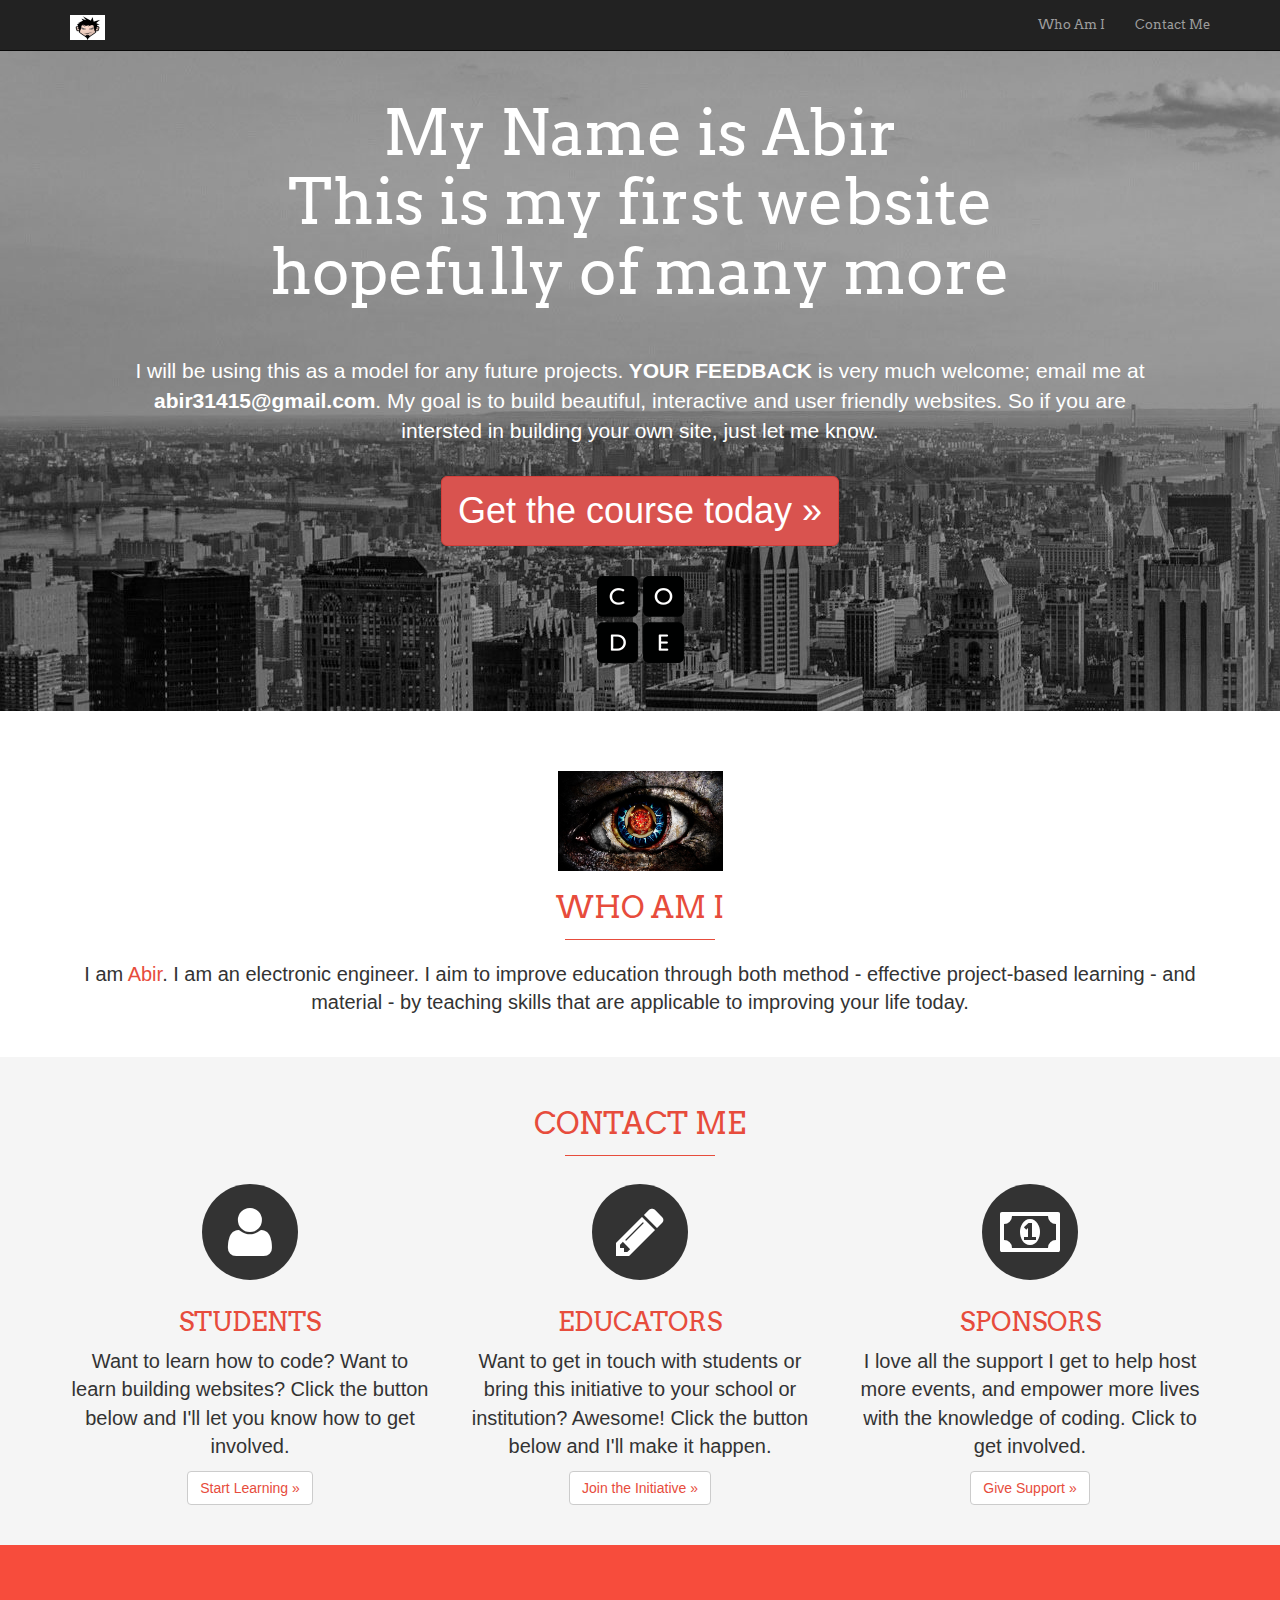
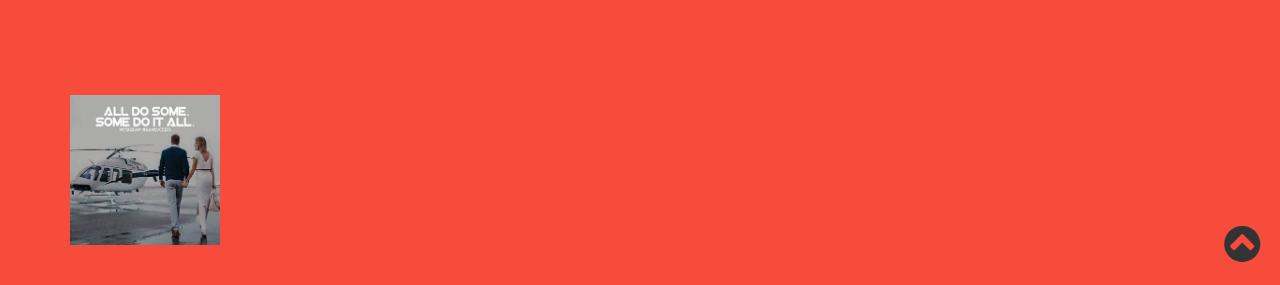
==== index.html @ b284c43d "Monetized" ====
<!DOCTYPE html>
<html lang="en">
  <head>
    <meta charset="utf-8">
    <meta http-equiv="X-UA-Compatible" content="IE=edge">
    <meta name="viewport" content="width=device-width, initial-scale=1">
    <!-- The above 3 meta tags *must* come first in the head; any other head content must come *after* these tags -->
    <meta name="description" content="">
    <meta name="author" content="">
    <link rel="icon" href="../../favicon.ico">

    <title>Abir</title>

    <!-- This is our Google Avro Font and Font AWesome-->
    <link href="https://fonts.googleapis.com/css?family=Arvo" rel="stylesheet">
    <link rel="stylesheet" href="fonts/font-awesome/css/font-awesome.min.css">



    <!-- Bootstrap core CSS -->
    <link href="css/bootstrap.min.css" rel="stylesheet">

    <!-- IE10 viewport hack for Surface/desktop Windows 8 bug -->
    <link href="../../assets/css/ie10-viewport-bug-workaround.css" rel="stylesheet">

    <!-- Custom styles for this template -->
    <link href="css/custom.css" rel="stylesheet">

    <!-- Just for debugging purposes. Don't actually copy these 2 lines! -->
    <!--[if lt IE 9]><script src="../../assets/js/ie8-responsive-file-warning.js"></script><![endif]-->
    <script src="../../assets/js/ie-emulation-modes-warning.js"></script>

    <!-- HTML5 shim and Respond.js for IE8 support of HTML5 elements and media queries -->
    <!--[if lt IE 9]>
      <script src="https://oss.maxcdn.com/html5shiv/3.7.3/html5shiv.min.js"></script>
      <script src="https://oss.maxcdn.com/respond/1.4.2/respond.min.js"></script>
    <![endif]-->
  </head>

  <body data-spy="scroll" data-target=".navbar-collapse" data-offset="50">

     <nav class="navbar navbar-inverse navbar-fixed-top">
      <div class="container">
        <div class="navbar-header">
          <button type="button" class="navbar-toggle collapsed" data-toggle="collapse" data-target="#navbar" aria-expanded="false" aria-controls="navbar">
            <span class="sr-only">Toggle navigation</span>
            <span class="icon-bar"></span>
            <span class="icon-bar"></span>
            <span class="icon-bar"></span>
          </button>
        
          <a class="navbar-brand" href="#jumbotron"><img src="images/abir_top.jpg" title="Abir" alt="Abir"></a>
        </div>
        <div id="navbar" class="collapse navbar-collapse">

          <ul class="nav navbar-nav navbar-right">
            <li type="square"><a href="#who-we-are">Who Am I</a></li>
            <li><a href="#get-involved">Contact Me</a></li>
          </ul>
        </div><!--/.nav-collapse -->
      </div>
    </nav>

    <!-- Main jumbotron for a primary marketing message or call to action -->
    <div id="jumbotron" class="jumbotron">
      <div class="container">
         <h1>My Name is Abir <br>This is my first website<br> hopefully of many more</h1>
        <p>I will be using this as a model for any future projects.<strong> YOUR FEEDBACK</strong> is very much welcome; email me at <strong>abir31415@gmail.com</strong>. My goal is to build beautiful, interactive and user friendly websites. So if you are intersted in building your own site, just let me know.</p>
        <p><a class="btn btn-danger btn-lg" href="https://gumroad.com/l/BWFWIAW">Get the course today &raquo;</a></p>
        <img src="images/code.png" title="code.org logo" alt="code.org">
        <!-- Modal -->
       
      </div>
    </div>

    <div id="who-we-are">
      <div class="container homepage">
        <img src="images/HDR.jpeg" title="Who Am I"  alt="Who Am I">
        <h2>Who Am I</h2>
        <hr>
        <p>
          I am <a href="http://www.abir.gq/">Abir</a>. I am an electronic engineer. I aim to improve education through both method - effective project-based learning - and material - by teaching skills that are applicable to improving your life today.
        </p>
      </div>
    </div>

    <div id="get-involved">
      <div class="container homepage">
      <h2>Contact Me</h2>
      <hr>
        <!-- Example row of columns -->
        <div class="row">
          <div class="col-md-4">
          <span class="fa-stack fa-4x">
            <i class="fa fa-circle fa-stack-2x"></i>
            <i class="fa fa-user fa-stack-1x fa-inverse"></i>
          </span>
            <h3>Students</h3>
              <p>Want to learn how to code? Want to learn building websites? Click the button below and I'll let you know how to get involved. </p>
            <p><a class="btn btn-default" href="https://goo.gl/forms/mWuSCpGpUOVzZMjb2" target="_blank" role="button">Start Learning &raquo;</a></p>
          </div>
          <div class="col-md-4">
          <span class="fa-stack fa-4x">
            <i class="fa fa-circle fa-stack-2x"></i>
            <i class="fa fa-pencil fa-stack-1x fa-inverse"></i>
          </span>
            <h3>Educators</h3>
            <p>Want to get in touch with students or bring this initiative to your school or institution? Awesome! Click the button below and I'll make it happen. </p>

            <!-- absolute link -->
            <p><a class="btn btn-default" href="https://goo.gl/forms/mWuSCpGpUOVzZMjb2" target="_blank" role="button">Join the Initiative &raquo;</a></p>
         </div>
          <div class="col-md-4">
          <span class="fa-stack fa-4x">
            <i class="fa fa-circle fa-stack-2x"></i>
            <i class="fa fa-money fa-stack-1x fa-inverse"></i>
          </span>
            <h3>Sponsors</h3>
            <p>I love all the support I get to help host more events, and empower more lives with the knowledge of coding. Click to get involved.</p>
            <p><a class="btn btn-default" href="https://goo.gl/forms/O2PnPcdfahgrrRp52" target="_blank" role="button">Give Support &raquo;</a></p>
          </div>
        </div>
        </div> <!-- /container -->
      </div>

      
      <footer>
        <div class="container">
        <p>
          <img src="images/sccss.jpg" title="Abir" alt="Abir">
        </p>
        </div>
        <div id="back-to-top">
          <a href="#jumbotron"><i class="fa fa-3x fa-chevron-circle-up" aria-hidden="true"></i>
          </a>
        </div>
      </footer>


    


    <!-- Bootstrap core JavaScript
    ================================================== -->
    <!-- Placed at the end of the document so the pages load faster -->
    <script src="https://ajax.googleapis.com/ajax/libs/jquery/1.12.4/jquery.min.js"></script>
    <script>window.jQuery || document.write('<script src="../../assets/js/vendor/jquery.min.js"><\/script>')</script>
    <script src="js/bootstrap.min.js"></script>
    <script src="js/smoothscroll.js" ></script>
    <!-- IE10 viewport hack for Surface/desktop Windows 8 bug -->
    <script src="../../assets/js/ie10-viewport-bug-workaround.js"></script>
  </body>
</html>
---- css/custom.css ----
/* Move down content because we have a fixed navbar that is 50px tall */
body {
  padding-top: 50px;
  }

ul.nav, .jumbotron h1 {
	font-family: 'Arvo', courier, serif;
}

ul.nav {
	font-size: 13px;
}

footer {
	background-color: #f74c3c;
	padding-top: 150px;
	padding-bottom: 30px;
	position: relative;
}

a.navbar-brand img {
	height: 35px;
	width: 35px;
	padding-bottom: 10px;
	margin-top: 0px;

}

#get-involved {
	background-color: #f5f5f5;
}

#back-to-top {
	position: absolute;
	bottom: 20px;
	right: 20px;
}

#back-to-top a {
	color: #333;
}
.jumbotron {
	text-align: center;
	background-image: url('../images/hero_image.jpg');
	color: white;
}

.modal-content iframe {
	margin-bottom: 12px;
	margin-top: 18px;
}

.modal-content button.close {
	position: absolute;
    top: 5px;
    right: 5px;
    font-size: 28px;
    width: 40px;
    opacity: 1;
    background-color: white;
    border-radius: 24px;
    -webkit-border-radius: 24px;
    -moz-border-radius: 24px;
}
.jumbotron h1 {
	margin-top: 0px;
	margin-bottom: 50px;
}

.jumbotron p {
	margin-bottom: 30px;
	font-weight: 100;
	padding: 0 50px;
}

/* Centering the video is turned off due to mobile site  */
.modal-dialog {
    position: absolute;
    left: 50%;
    margin-left: -300px;
    top: 50%;
    margin-top: -176px;
}
.btn-lg {
	font-size: 36px;
}
.homepage {
	text-align: center;
	padding-bottom: 30px;
	padding-top: 30px;
}

.homepage h2, .homepage h3 {
	color: #e74c3c;
    font-family: 'Arvo', courier, serif;
    text-transform: uppercase;
}
.homepage h2 {
	      font-size: 30px;
}
.homepage h3 {
		font-size: 26px;	
}
.homepage p {
	font-weight: 300;
    font-size: 20px;
}
.homepage a {
	color: #e74c3c;
}
.homepage a:hover {
	color: #e74c3c;
	text-decoration: none;
	opacity: 0.7;
}
.homepage hr {
	border-color: #e74c3c;
    width: 150px;
    margin-top: 15px;
}

#who-we-are .homepage img {
    width: 165px;
    height: 100px;
}

footer .container img {
	height: 150px;
	width: 150px;
}

/*Responsive resolutions */
@media (max-width: 1199px) {
	.jumbotron h1 {
		font-size: 56px;
		margin-bottom: 30px;
	}
 }

 @media (max-width: 991px) {
	.jumbotron h1 {
		font-size: 45px;
	}
	.jumbotron p {
		padding: 0px 10px;
	}
	#get-involved .col-md-4 {
		padding-top: 20px;
		padding-bottom: 20px;
	}

 }


 @media (max-width: 765px) {
	.jumbotron h1 {
		font-size: 24px;
	}
	.jumbotron p, {
		padding: 0px;
		font-size: 15px;
	}
	.btn-lg {
		font-size: 15px;
	}
	#get-involved .col-md-4 {
		padding-top: 20px;
		padding-bottom: 20px;
	}
	#who-we-are p, #get-involved p {
		font-size: 15px;
	}
	footer img {
		width: 80%;
	}

	.modal-dialog {
    position: relative;
    margin-left: -150px;
    margin-top: 200px;
    
}

	.modal-content {
		
		width: 315px;
		height: 195px;
	}

	.modal-content iframe {
		width :280px;
		height: 157px;
 }
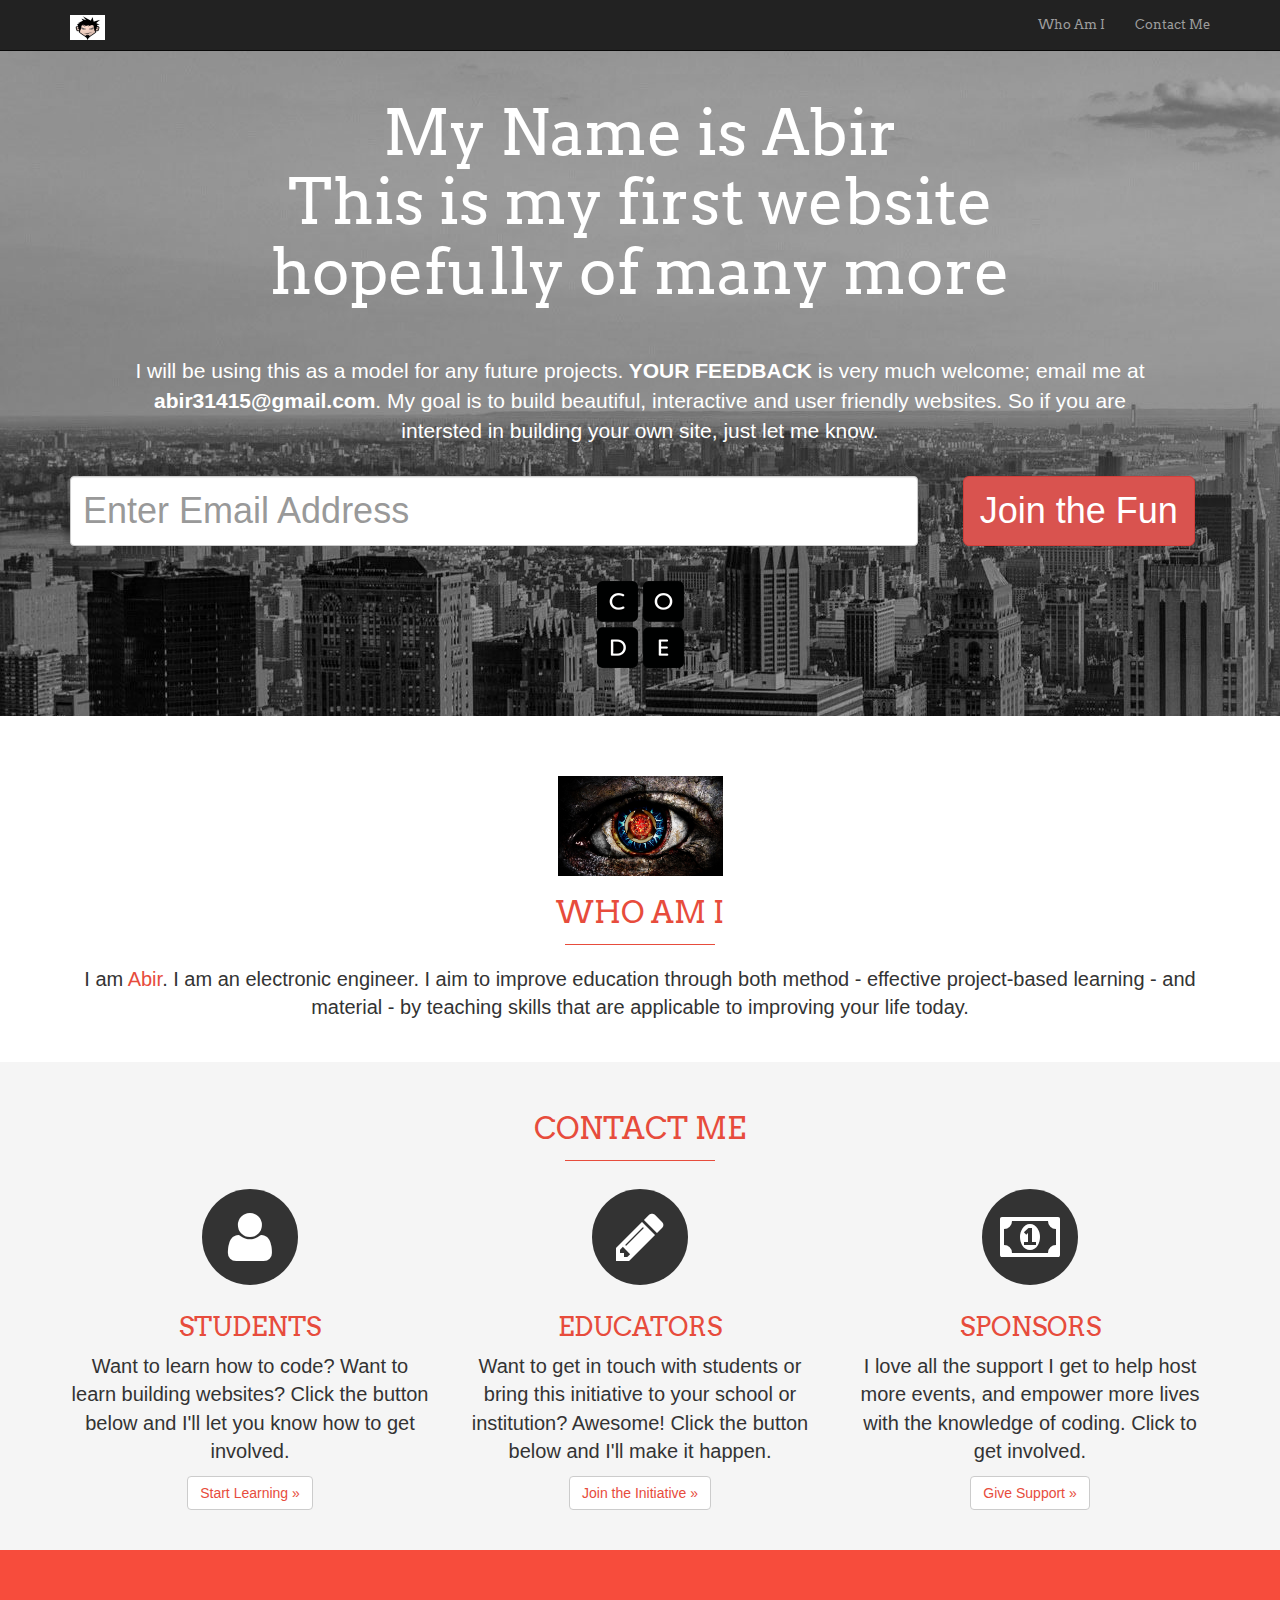
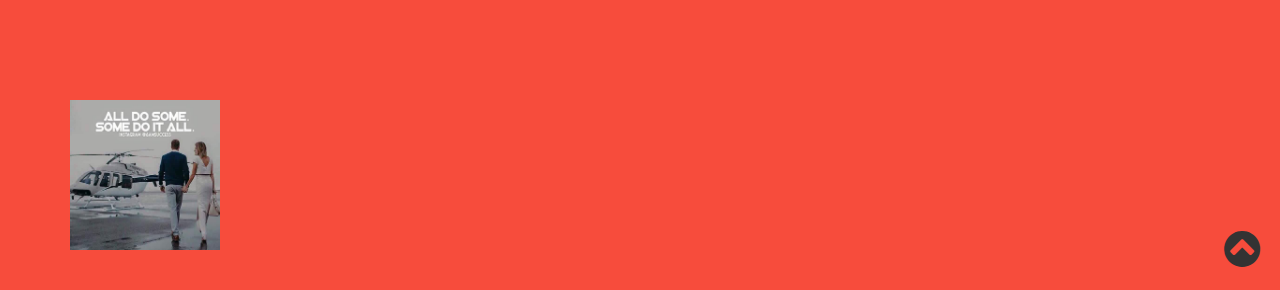
==== commit 15905915: "mailchimp" ====
--- a/index.html
+++ b/index.html
@@ -9,6 +9,8 @@
     <meta name="description" content="">
     <meta name="author" content="">
     <link rel="icon" href="../../favicon.ico">
+
+    <meta name="google-site-verification" content="NSh1_C37D5Iz4lZPHSDsD9Z-c2O6zew4SUrDJ_tKfao" />
 
     <title>Abir</title>
 
@@ -67,7 +69,33 @@
       <div class="container">
          <h1>My Name is Abir <br>This is my first website<br> hopefully of many more</h1>
         <p>I will be using this as a model for any future projects.<strong> YOUR FEEDBACK</strong> is very much welcome; email me at <strong>abir31415@gmail.com</strong>. My goal is to build beautiful, interactive and user friendly websites. So if you are intersted in building your own site, just let me know.</p>
-        <p><a class="btn btn-danger btn-lg" href="https://gumroad.com/l/BWFWIAW">Get the course today &raquo;</a></p>
+
+      <!-- Begin MailChimp Signup Form -->
+      <div id="mc_embed_signup" class="row">
+
+        <div class="col-sm-9">
+          <form action="//abir.us14.list-manage.com/subscribe/post?u=2c3a47e2481d51e8539e41ee2&amp;id=8be80829ed" method="post" id="mc-embedded-subscribe-form" name="mc-embedded-subscribe-form" class="validate" target="_blank" role="form" novalidate>
+                        
+          <div class="mc-field-group form-group">
+            <input type="email" value="" name="EMAIL" class="required email form-control" id="mce-EMAIL" placeholder="Enter Email Address">
+          </div>
+        </div>
+
+        <div class="col-sm-3">
+          <div id="mce-responses" class="clear">
+            <div class="response" id="mce-error-response" style="display:none"></div>
+            <div class="response" id="mce-success-response" style="display:none"></div>
+          </div>    <!-- real people should not fill this in and expect good things - do not remove this or risk form bot signups-->
+            <div style="position: absolute; left: -5000px;" aria-hidden="true"><input type="text" name="b_2c3a47e2481d51e8539e41ee2_8be80829ed" tabindex="-1" value=""></div>
+            <div class="clear"><input type="submit" value="Join the Fun" name="subscribe" id="mc-embedded-subscribe" class="btn btn-danger btn-lg"></div>
+            </div>
+           </div>
+          </form>
+        </div>
+        <!--End mc_embed_signup-->
+
+        <br>
+
         <img src="images/code.png" title="code.org logo" alt="code.org">
         <!-- Modal -->
        
--- a/css/custom.css
+++ b/css/custom.css
@@ -71,6 +71,11 @@
 	margin-bottom: 30px;
 	font-weight: 100;
 	padding: 0 50px;
+}
+
+.jumbotron .form-control {
+	height: 70px;
+	font-size: 36px;
 }
 
 /* Centering the video is turned off due to mobile site  */
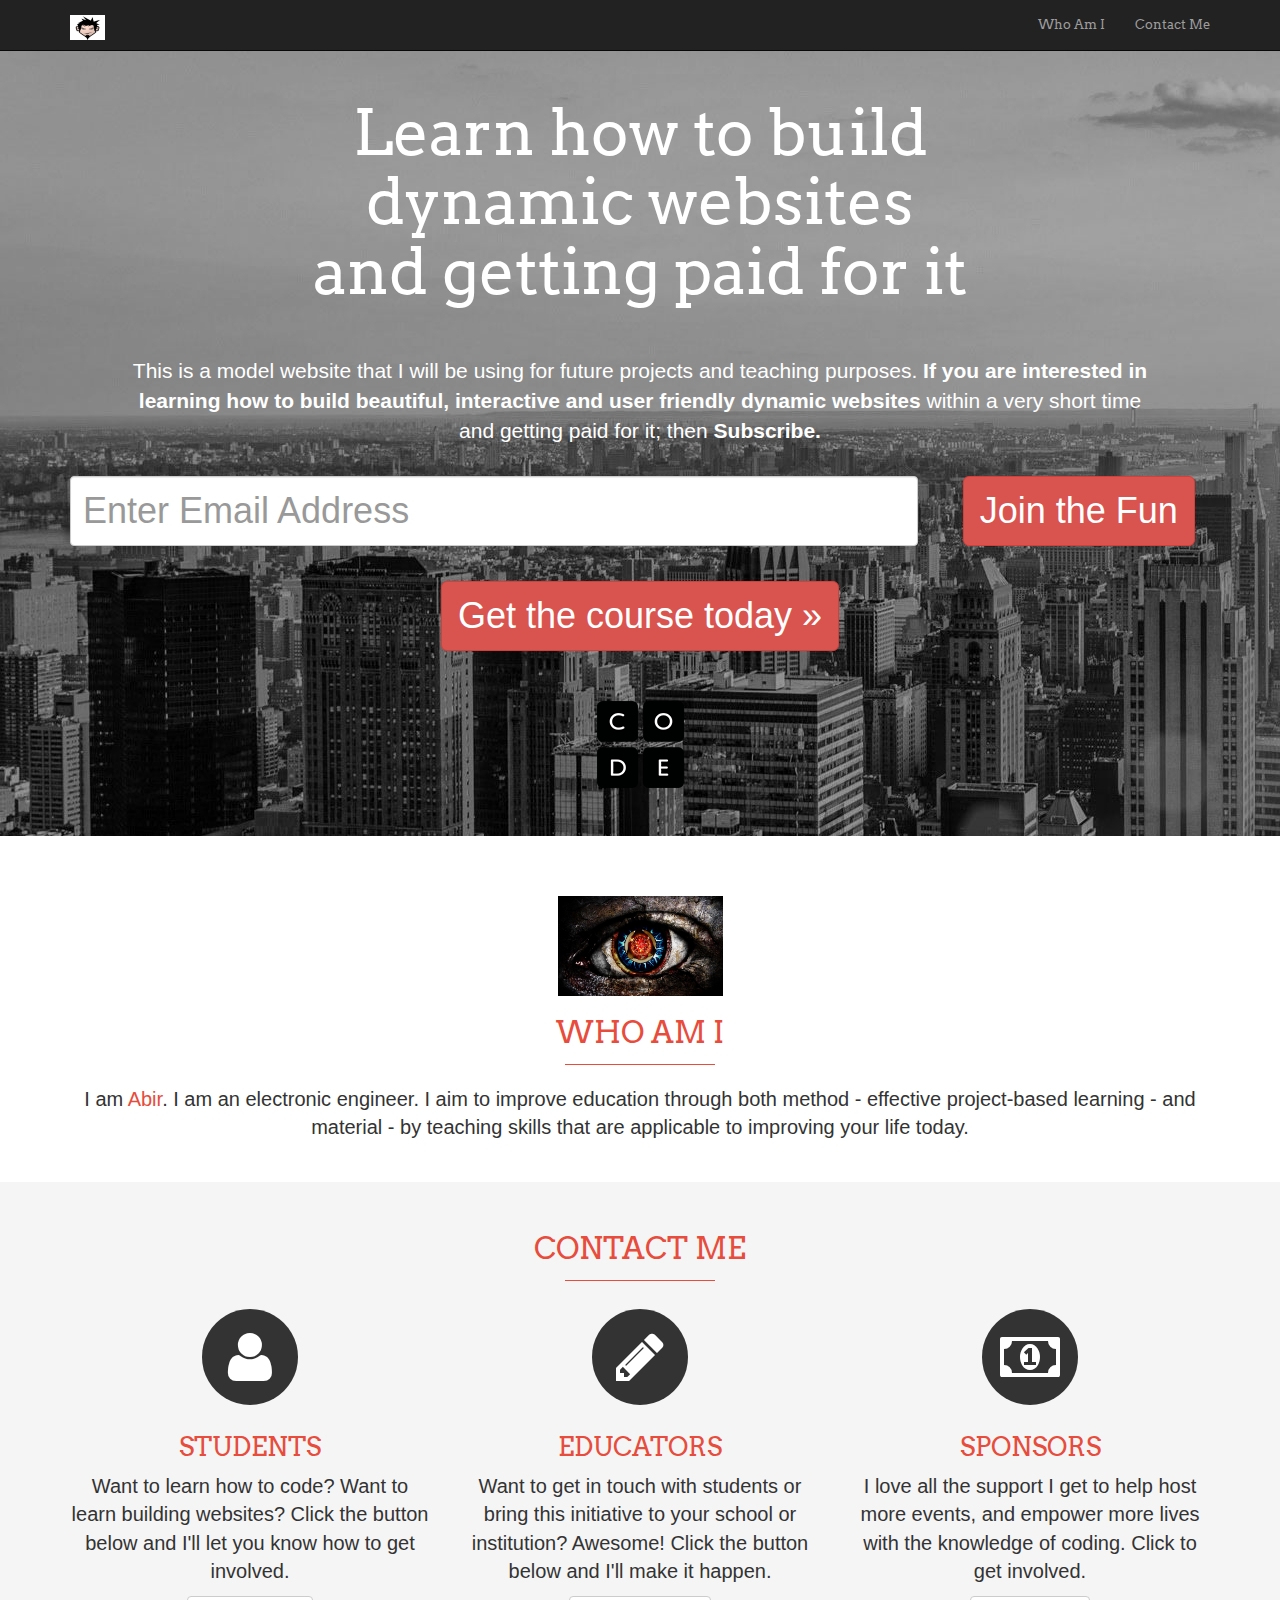
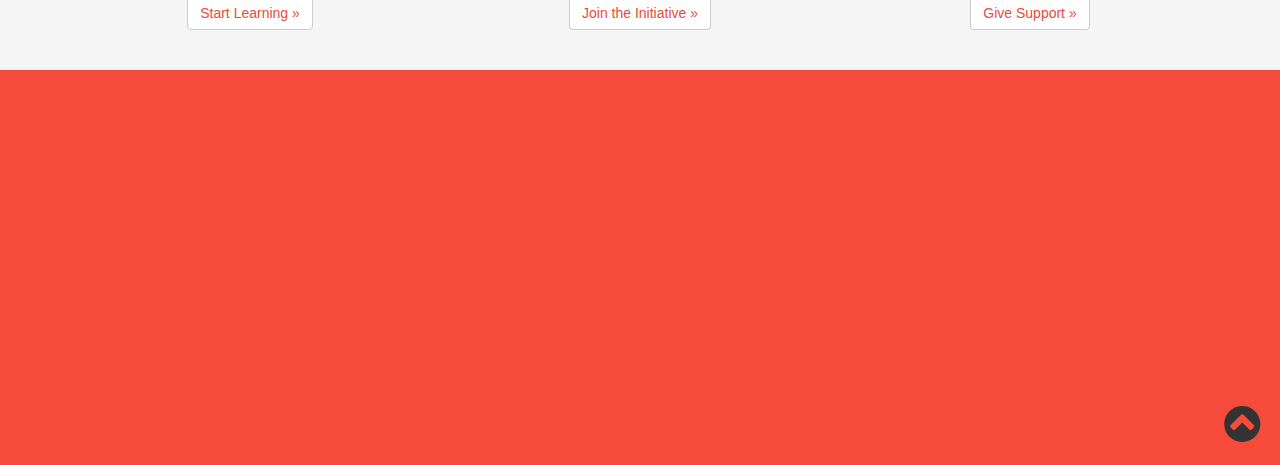
==== commit 080fee9b: "mailchimp & gumroad" ====
--- a/index.html
+++ b/index.html
@@ -67,14 +67,14 @@
     <!-- Main jumbotron for a primary marketing message or call to action -->
     <div id="jumbotron" class="jumbotron">
       <div class="container">
-         <h1>My Name is Abir <br>This is my first website<br> hopefully of many more</h1>
-        <p>I will be using this as a model for any future projects.<strong> YOUR FEEDBACK</strong> is very much welcome; email me at <strong>abir31415@gmail.com</strong>. My goal is to build beautiful, interactive and user friendly websites. So if you are intersted in building your own site, just let me know.</p>
+         <h1>Learn how to build<br> dynamic websites <br>and getting paid for it<br> </h1>
+        <p> This is a model website that I will be using for future projects and teaching purposes.<strong> If you are interested in learning how to build beautiful, interactive and user friendly dynamic websites</strong> within a very short time and getting paid for it; then <strong>Subscribe.</strong></p>
 
       <!-- Begin MailChimp Signup Form -->
       <div id="mc_embed_signup" class="row">
 
         <div class="col-sm-9">
-          <form action="//abir.us14.list-manage.com/subscribe/post?u=2c3a47e2481d51e8539e41ee2&amp;id=8be80829ed" method="post" id="mc-embedded-subscribe-form" name="mc-embedded-subscribe-form" class="validate" target="_blank" role="form" novalidate>
+          <form action="//abir.us14.list-manage.com/subscribe/post?u=ce1458784fc10d609391e356c&amp;id=f2b40ea429" method="post" id="mc-embedded-subscribe-form" name="mc-embedded-subscribe-form" class="validate" target="_blank" role="form" novalidate>
                         
           <div class="mc-field-group form-group">
             <input type="email" value="" name="EMAIL" class="required email form-control" id="mce-EMAIL" placeholder="Enter Email Address">
@@ -86,11 +86,18 @@
             <div class="response" id="mce-error-response" style="display:none"></div>
             <div class="response" id="mce-success-response" style="display:none"></div>
           </div>    <!-- real people should not fill this in and expect good things - do not remove this or risk form bot signups-->
-            <div style="position: absolute; left: -5000px;" aria-hidden="true"><input type="text" name="b_2c3a47e2481d51e8539e41ee2_8be80829ed" tabindex="-1" value=""></div>
+            <div style="position: absolute; left: -5000px;" aria-hidden="true"><input type="text" name="b_ce1458784fc10d609391e356c_f2b40ea429" tabindex="-1" value=""></div>
             <div class="clear"><input type="submit" value="Join the Fun" name="subscribe" id="mc-embedded-subscribe" class="btn btn-danger btn-lg"></div>
             </div>
            </div>
           </form>
+          <br>
+
+          <p><a class="btn btn-danger btn-lg" href="https://gumroad.com/l/BWFWIAW">Get the course today &raquo;</a></p>         
+
+            <!-- <script src="https://gumroad.com/js/gumroad-embed.js"></script>
+            <div class="gumroad-product-embed" data-gumroad-product-id="BWFWIAW"><a href="https://gumroad.com/l/BWFWIAW">Loading...</a></div> -->
+           
         </div>
         <!--End mc_embed_signup-->
 
@@ -156,7 +163,9 @@
       <footer>
         <div class="container">
         <p>
-          <img src="images/sccss.jpg" title="Abir" alt="Abir">
+
+          <iframe width="30%" height="200" scrolling="no" frameborder="no" src="https://w.soundcloud.com/player/?url=https%3A//api.soundcloud.com/tracks/283936164&amp;auto_play=false&amp;hide_related=false&amp;show_comments=true&amp;show_user=true&amp;show_reposts=false&amp;visual=true"></iframe>
+         
         </p>
         </div>
         <div id="back-to-top">
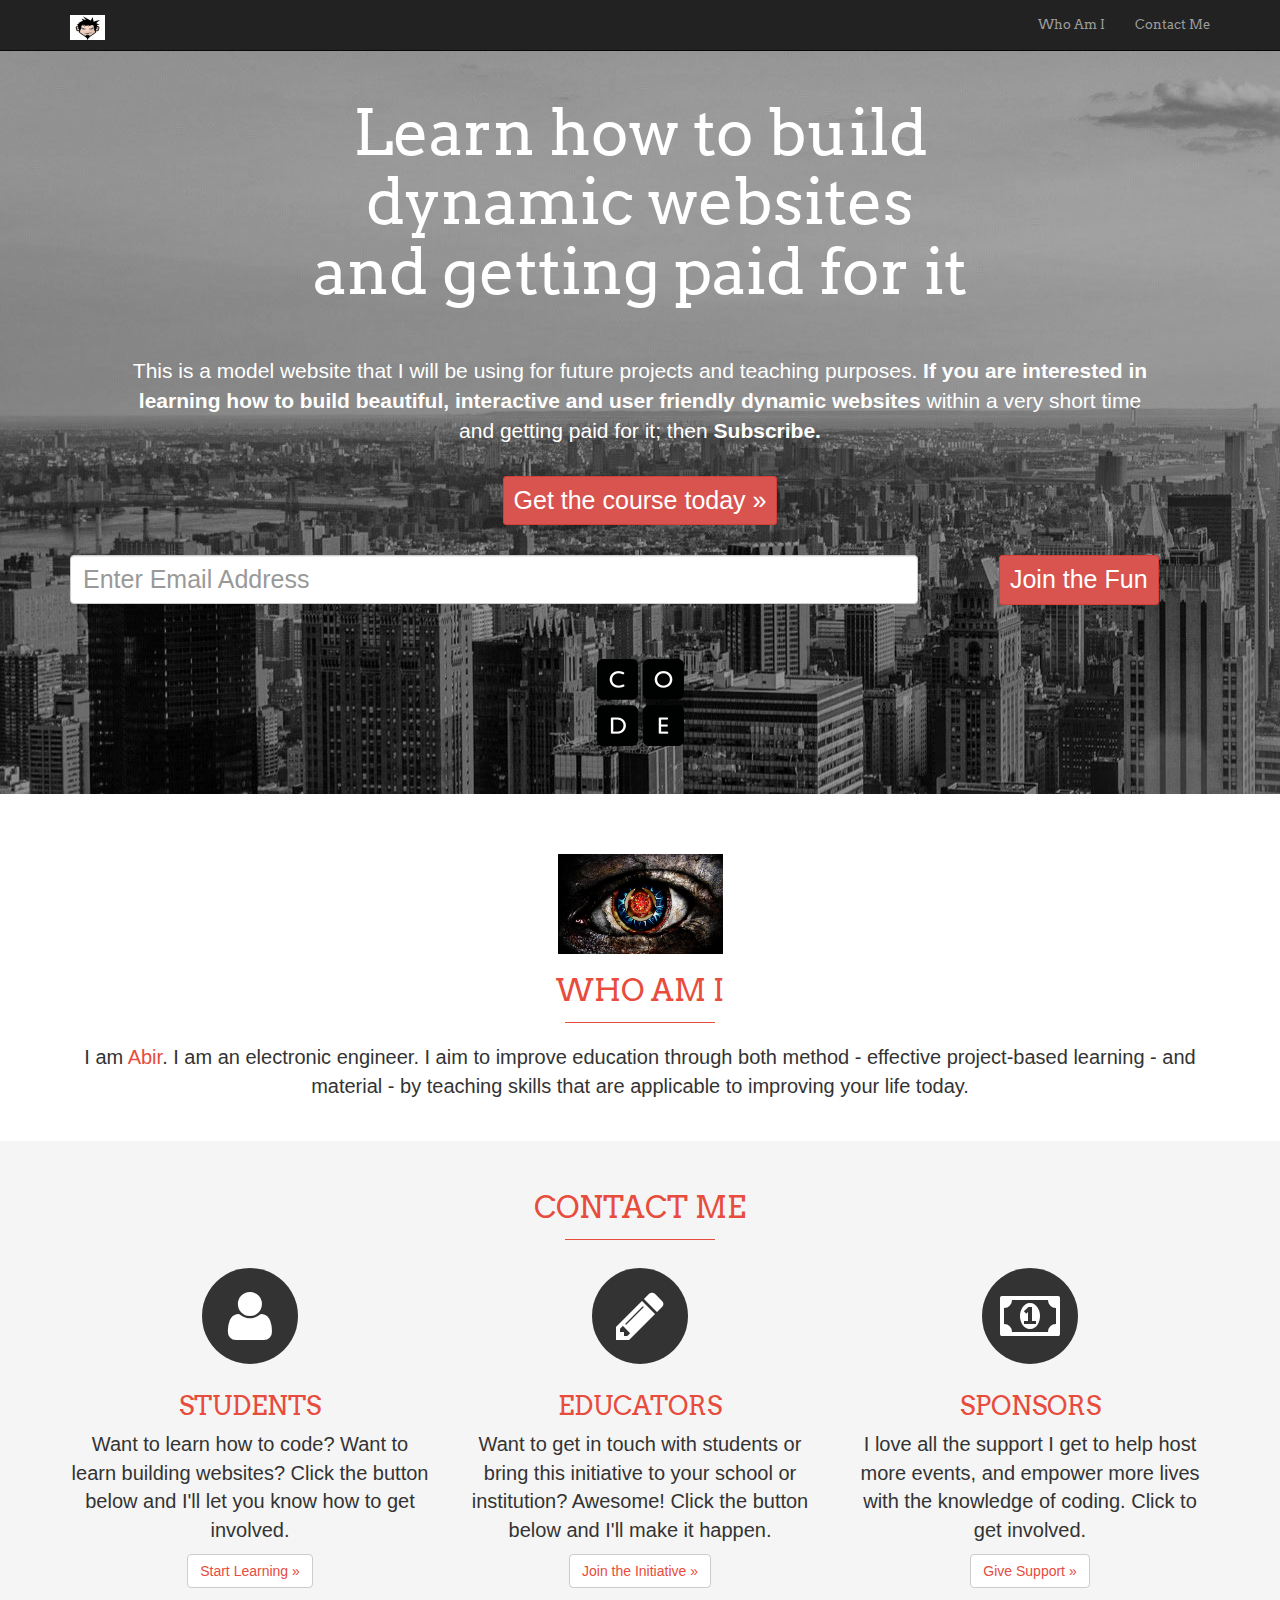
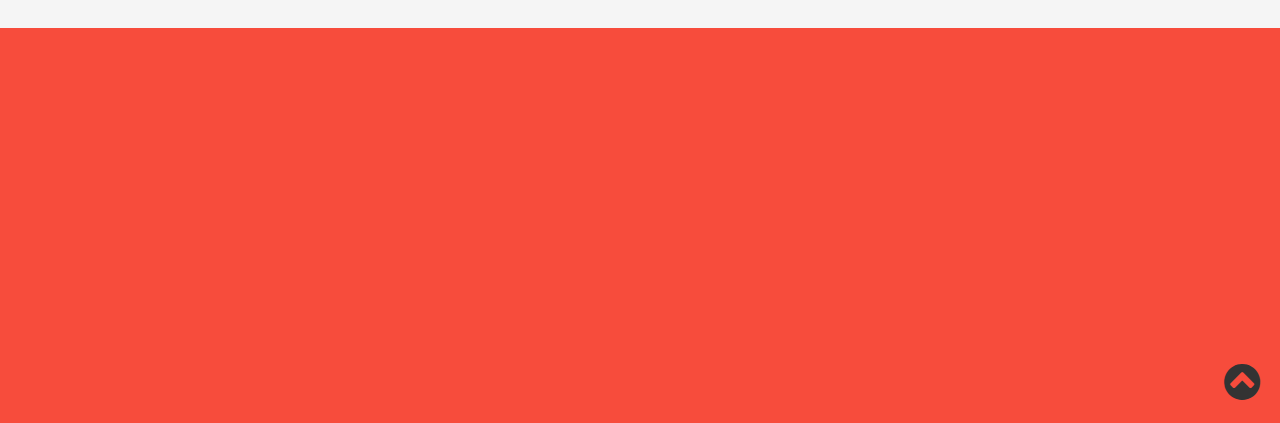
==== commit c3c98edc: "both" ====
--- a/index.html
+++ b/index.html
@@ -70,6 +70,8 @@
          <h1>Learn how to build<br> dynamic websites <br>and getting paid for it<br> </h1>
         <p> This is a model website that I will be using for future projects and teaching purposes.<strong> If you are interested in learning how to build beautiful, interactive and user friendly dynamic websites</strong> within a very short time and getting paid for it; then <strong>Subscribe.</strong></p>
 
+        <p><a class="btn btn-danger btn-sm" href="https://gumroad.com/l/BWFWIAW">Get the course today &raquo;</a></p>
+
       <!-- Begin MailChimp Signup Form -->
       <div id="mc_embed_signup" class="row">
 
@@ -87,13 +89,12 @@
             <div class="response" id="mce-success-response" style="display:none"></div>
           </div>    <!-- real people should not fill this in and expect good things - do not remove this or risk form bot signups-->
             <div style="position: absolute; left: -5000px;" aria-hidden="true"><input type="text" name="b_ce1458784fc10d609391e356c_f2b40ea429" tabindex="-1" value=""></div>
-            <div class="clear"><input type="submit" value="Join the Fun" name="subscribe" id="mc-embedded-subscribe" class="btn btn-danger btn-lg"></div>
+            <div class="clear"><input type="submit" value="Join the Fun" name="subscribe" id="mc-embedded-subscribe" class="btn btn-danger btn-sm"></div>
             </div>
+
            </div>
           </form>
-          <br>
-
-          <p><a class="btn btn-danger btn-lg" href="https://gumroad.com/l/BWFWIAW">Get the course today &raquo;</a></p>         
+          <br>   
 
             <!-- <script src="https://gumroad.com/js/gumroad-embed.js"></script>
             <div class="gumroad-product-embed" data-gumroad-product-id="BWFWIAW"><a href="https://gumroad.com/l/BWFWIAW">Loading...</a></div> -->
--- a/css/custom.css
+++ b/css/custom.css
@@ -74,8 +74,12 @@
 }
 
 .jumbotron .form-control {
-	height: 70px;
-	font-size: 36px;
+	height: 49px;
+	font-size: 25px;
+}
+
+.jumbotron .btn-sm {
+	font-size: 25px;
 }
 
 /* Centering the video is turned off due to mobile site  */
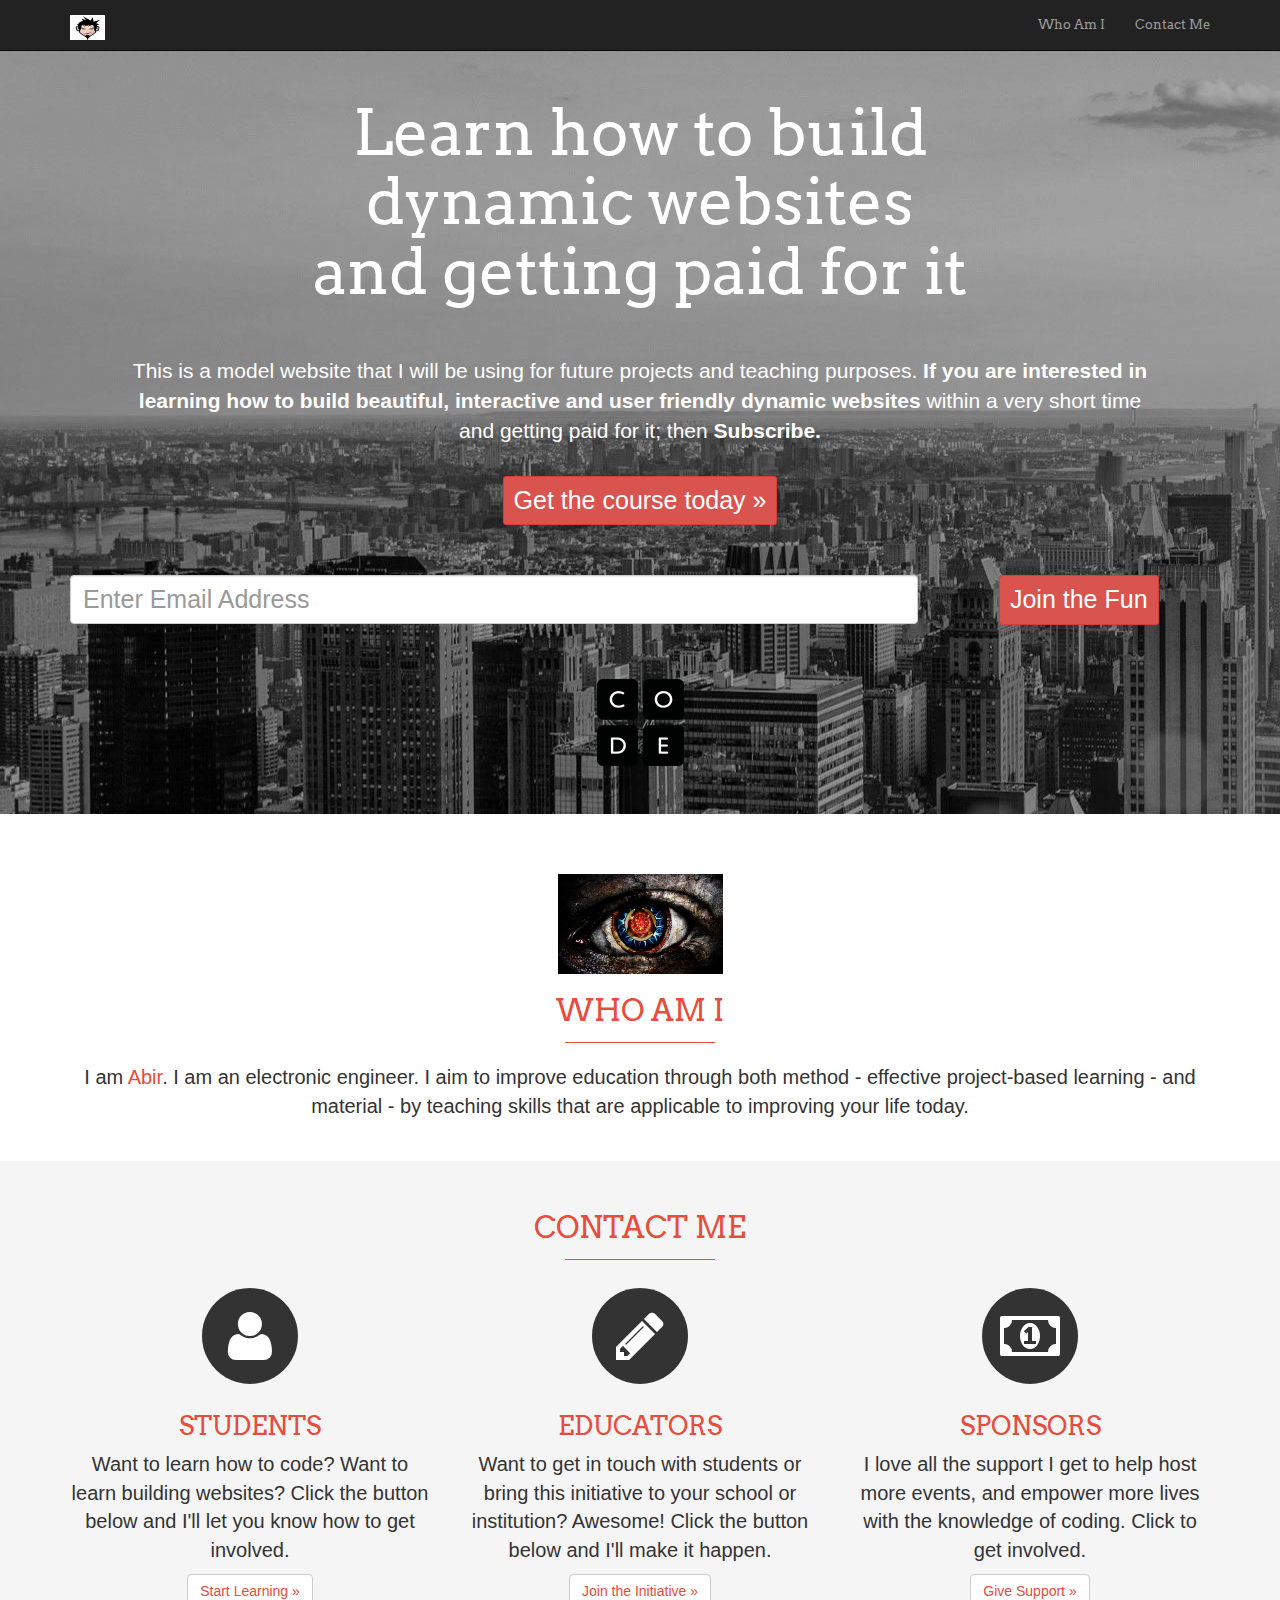
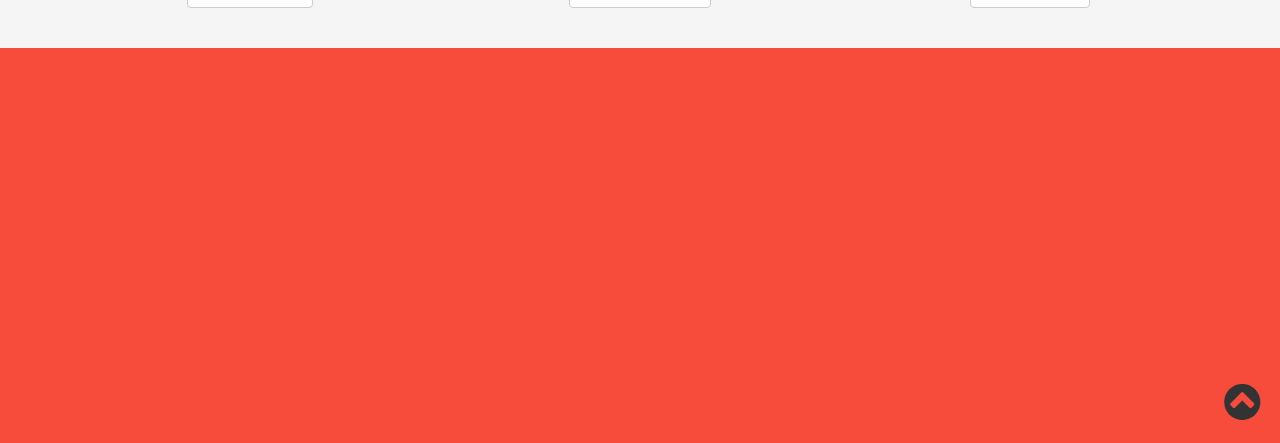
==== commit 576d7b42: "br added" ====
--- a/index.html
+++ b/index.html
@@ -70,7 +70,7 @@
          <h1>Learn how to build<br> dynamic websites <br>and getting paid for it<br> </h1>
         <p> This is a model website that I will be using for future projects and teaching purposes.<strong> If you are interested in learning how to build beautiful, interactive and user friendly dynamic websites</strong> within a very short time and getting paid for it; then <strong>Subscribe.</strong></p>
 
-        <p><a class="btn btn-danger btn-sm" href="https://gumroad.com/l/BWFWIAW">Get the course today &raquo;</a></p>
+        <p><a class="btn btn-danger btn-sm" href="https://gumroad.com/l/BWFWIAW">Get the course today &raquo;</a></p><br>
 
       <!-- Begin MailChimp Signup Form -->
       <div id="mc_embed_signup" class="row">
